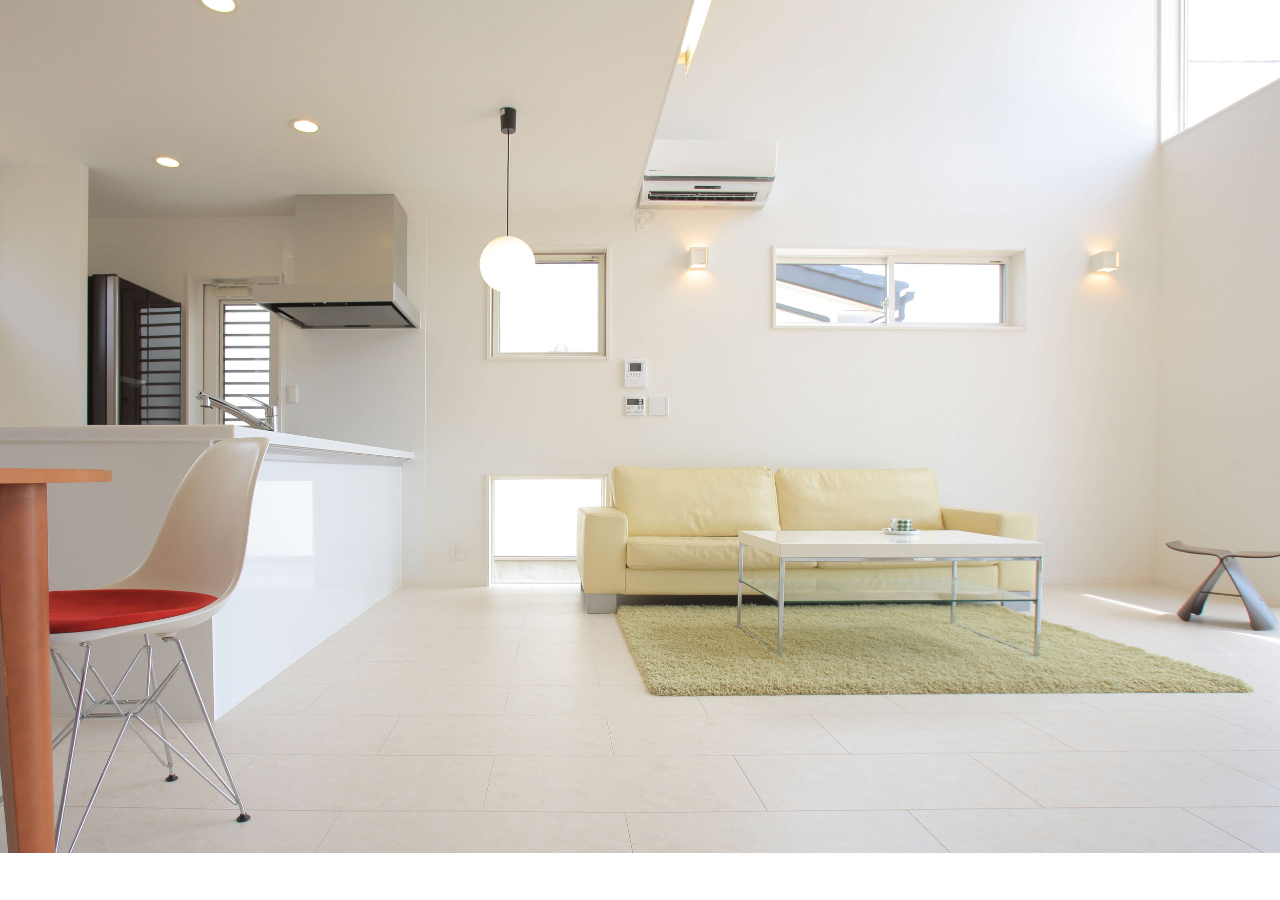
==== index.html @ 99f036f8 "共有開始" ====
<!doctype html>
<html lang="ja">
<head>
    <meta charset="utf-8">
    <meta name="description" content="">
    <meta name="format-detection" content="telephone=no,address=no,email=no">
    <meta http-equiv="X-UA-Compatible" content="IE=edge">
    <meta name="viewport" content="width=1000">
    <link rel="shortcut icon" href="./_assets/favicon.ico">
    <link rel="apple-touch-icon" href="./_assets/apple-touch-icon.png">
    <link rel="stylesheet" href="./_assets/css/normalize.css">
    <link rel="stylesheet" href="./_assets/css/common.css">
    <link rel="stylesheet" href="./_assets/css/index.css">
    <link rel="stylesheet" href="./_assets/css/style.css">
    <!--[if lt IE 9]>
        <script src="./_assets/plugin/ie/html5shiv.js"></script>
        <script src="./_assets/plugin/ie/selectivizr.js"></script>
        <script src="./_assets/plugin/ie/respond.js"></script>
    <![endif]-->
    <title>example</title>
</head>

<body>
    <!--[if lt IE 10]>
    <div id="ie8_below">
    <p>※現在ご利用中のブラウザはサポート期間が終了している為ページが正常に表示されない可能性がございます。</p>
    <p>ページの表示に不具合が発生している場合にはお手数ですが別のブラウザを使用していただくか、ご利用中のブラウザを最新にアップデートしてください。</p>
    </div>
    <![endif]-->

    <div class="demo">
        <img src="_assets/img/_common/demo.jpg" alt="デモ用">
    </div>


    <script src="./_assets/js/jquery-1.11.3.min.js"></script>
    <script src="./_assets/js/common.js"></script>
</body>
</html>
---- _assets/css/common.css ----
@charset "UTF-8";
/*======================================================================

◆CSSマップ
-----------------------------------------------------------------
L　【　リセット　】
L　【　基本設定　】
L 【 ぺージ全体範囲 】
L 【 カラーパターン 】
L 【 スニペット 】
L　【 WEBフォント設定 】
L　【 clearfix 】
L　【 ブロックに合わせて自動縮小 】
L　【 グーグルマップ 】
L　【 フェイスブック(pagePulgin) 】
L　【 旧ブラウザ用コメントスタイル 】
L　【　共通：ヘッダー　】
L　【　共通：グローバルナビ　】
L　【　共通：フッター　】
L　【　共通：サイド　】
L　【　共通：その他　】
L　【　共通：メインコンテンツ　】
-----------------------------------------------------------------

上記のテキストを[ctrl+c]でコピーして
指定のページまで飛んでください

======================================================================*/
/*======================================================================
 * リセット
======================================================================*/
* {
  word-wrap: break-word !important;
}

figure,p,div {
  margin: 0;
  padding: 0;
}

ul, ol {
  list-style: none;
}


/*======================================================================
 * 基本設定
======================================================================*/
html {
  font-size: 62.5%;
}

body {
  background: #fff;
  font-family: "游ゴシック", YuGothic, "Hiragino Kaku Gothic ProN", "Hiragino Kaku Gothic Pro", "ＭＳ ゴシック", sans-serif;
  color: #232323;
  -webkit-text-size-adjust: 100%;
}

a {
  color: inherit;
  text-decoration: underline;
}

a:hover {
  color: inherit;
  text-decoration: none;
}

a.unline {
  text-decoration: none;
}

a.opc:hover {
  filter: progid:DXImageTransform.Microsoft.Alpha(Opacity=50);
  opacity: 0.5;
}


/*======================================================================
  ＊ページ全体範囲
======================================================================*/
/*※デザインに応じてwidthを変更*/
/*※レスポンシブサイトなら「width」を「max-width」に変更*/
.range_01 {
  margin-right: auto;
  margin-left: auto;
  padding-left: 20px;
  padding-right: 20px;
  width: 1200px;
}

@media screen and (max-width: 1200px) {
  .range_01 {
    margin-right: 10px;
    margin-left: 10px;
    padding-left: 0;
    padding-right: 0;
  }
}


/*======================================================================
  ＊　カラーパターン
======================================================================*/
/*HPに使う配色を指定してください*/
.cp_01 {
  color: #ff6363;
}

/*======================================================================
  ＊　スニペット
======================================================================*/
/*マージンスニペット*/
.mg_b01 {
  margin-bottom: 60px;
}

.mg_b02 {
  margin-bottom: 35px;
}

.mg_b03 {
  margin-bottom: 30px;
}

/*======================================================================
  ＊　WEBフォント設定
======================================================================*/
/*----WEBフォントのファイルを読み込み----*/
/*
@font-face{
font-family: 'フォント名';
    src: url(フォント名.eot);
    src: url(フォント名.ttf),
         url(フォント名.woff);
}
*/
/*----WEBフォントをclassに設定----*/
/*
.フォント名 {
    font-family: 'フォント名',"メイリオ", Meiryo, sans-serif;
}
*/
/*======================================================================
  ＊ clearfix
======================================================================*/
.cf:after {
  content: ".";
  display: block;
  visibility: hidden;
  height: 0.1px;
  font-size: 0.1em;
  line-height: 0;
  clear: both;
}

/*======================================================================
  ＊ ブロックに合わせて自動縮小
======================================================================*/
img {
  max-width: 100%;
  height: auto;
  vertical-align: bottom;
}

/*======================================================================
  ＊ グーグルマップ
======================================================================*/
/*<div class="ggmap">{iframeコード}</div>*/
/*※iframe内のwidth,heightは消す*/
.ggmap {
  position: relative;
  padding-bottom: 56.25%;
  padding-top: 30px;
  height: 0;
  overflow: hidden;
}

.ggmap iframe,
.ggmapr object,
.ggmap embed {
  position: absolute;
  top: 0;
  left: 0;
  width: 100%;
  height: 100%;
}

/*======================================================================
  ＊ フェイスブック(pagePulgin)
======================================================================*/
.fb_iframe_widget,
.fb_iframe_widget span,
.fb_iframe_widget iframe[style] {
  width: 100% !important;
}

/*======================================================================
  ＊　旧ブラウザ用コメントスタイル
======================================================================*/
#ie8_below {
  border: solid 1px #f00;
  box-sizing: border-box;
  margin: 20px auto;
  max-width: 960px;
  padding: 20px;
}
#ie8_below p, #ie8_below ul {
  font-size: 14px;
  line-height: 22px;
}

/*====================================
　＊ 共通：ヘッダー
=====================================*/
#header {
  /*スタイルを書き込んでください…*/
}

/*====================================
　＊ 共通：グローバルナビ
=====================================*/
#gNav {
  /*スタイルを書き込んでください…*/
}

/*====================================
　＊ 共通：フッター
=====================================*/
#footer {
  /*スタイルを書き込んでください…*/
}

/*====================================
　＊ 共通：サイドバー
=====================================*/
#sidebar {
  /*スタイルを書き込んでください…*/
}

/*====================================
　＊ 共通：その他
=====================================*/
#xxx {
  /*スタイルを書き込んでください…*/
}

/*====================================
　＊ 共通：メインコンテンツ
=====================================*/
#wrapper {
  /*スタイルを書き込んでください…*/
}

#container {
  /*スタイルを書き込んでください…*/
}

#leftCol {
  /*スタイルを書き込んでください…*/
}

#rightCol {
  /*スタイルを書き込んでください…*/
}
---- _assets/css/index.css ----
@charset "UTF-8";
/*======================================================================

◆トップページ用CSSマップ
-----------------------------------------------------------------
L　【　ページタイトル　】
-----------------------------------------------------------------

上記のテキストを[ctrl+c]でコピーして
指定のページまで飛んでください

======================================================================*/
/*=======================================================================
　* ページタイトル
========================================================================*/
---- _assets/css/style.css ----
@charset "UTF-8";
/*======================================================================

◆下層ページ用CSSマップ
-----------------------------------------------------------------
L　【　ページタイトル　】
-----------------------------------------------------------------

上記のテキストを[ctrl+c]でコピーして
指定のページまで飛んでください

======================================================================*/
/*=======================================================================
　* ページタイトル
========================================================================*/
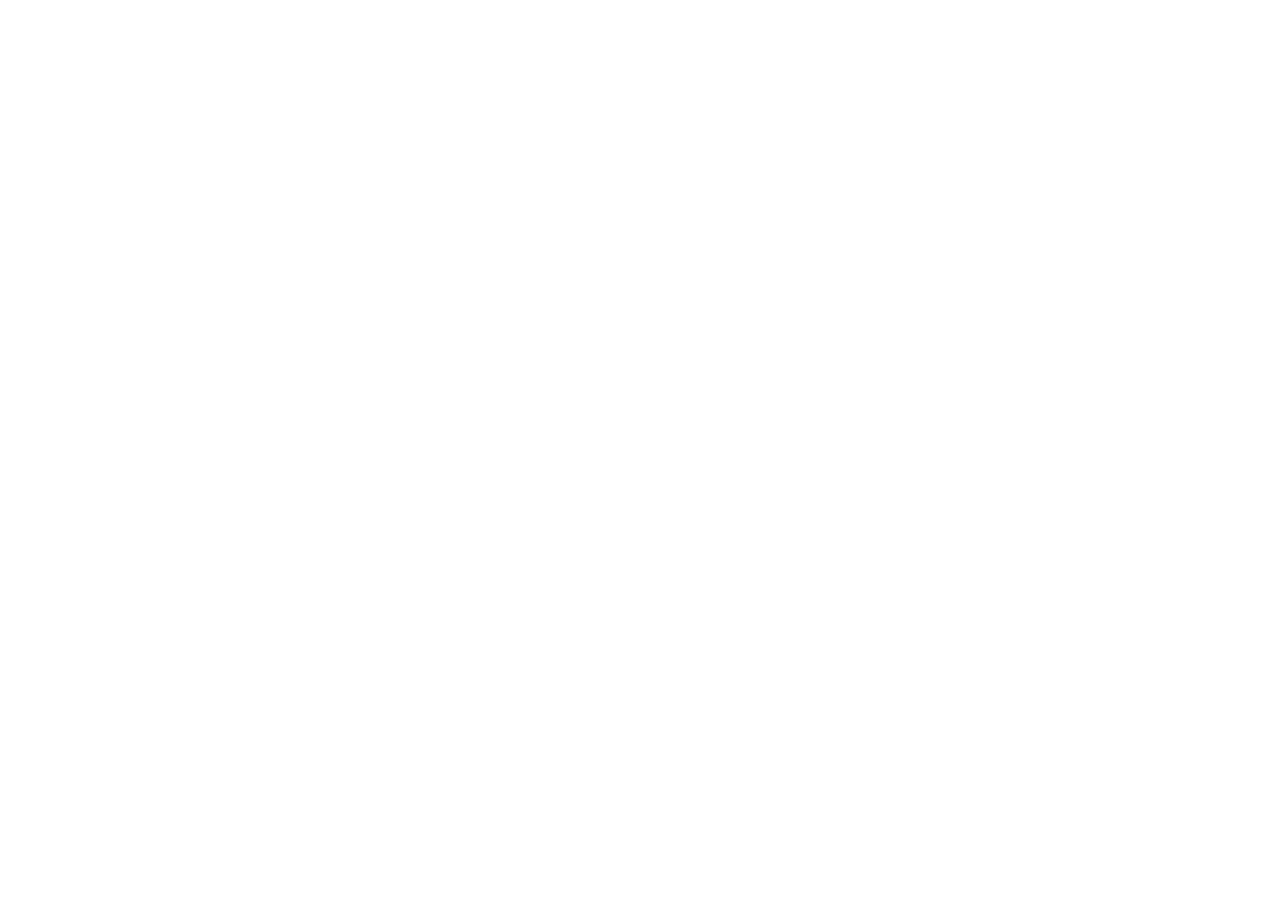
==== commit 0376bcca: "初期ソース" ====
--- a/index.html
+++ b/index.html
@@ -28,10 +28,17 @@
     </div>
     <![endif]-->
 
-    <div class="demo">
-        <img src="_assets/img/_common/demo.jpg" alt="デモ用">
-    </div>
-
+    <header>
+        <h1></h1>
+    </header>
+    <article>
+        <section></section>
+        <section></section>
+        <section></section>
+    </article>
+    <footer>
+        
+    </footer>
 
     <script src="./_assets/js/jquery-1.11.3.min.js"></script>
     <script src="./_assets/js/common.js"></script>
